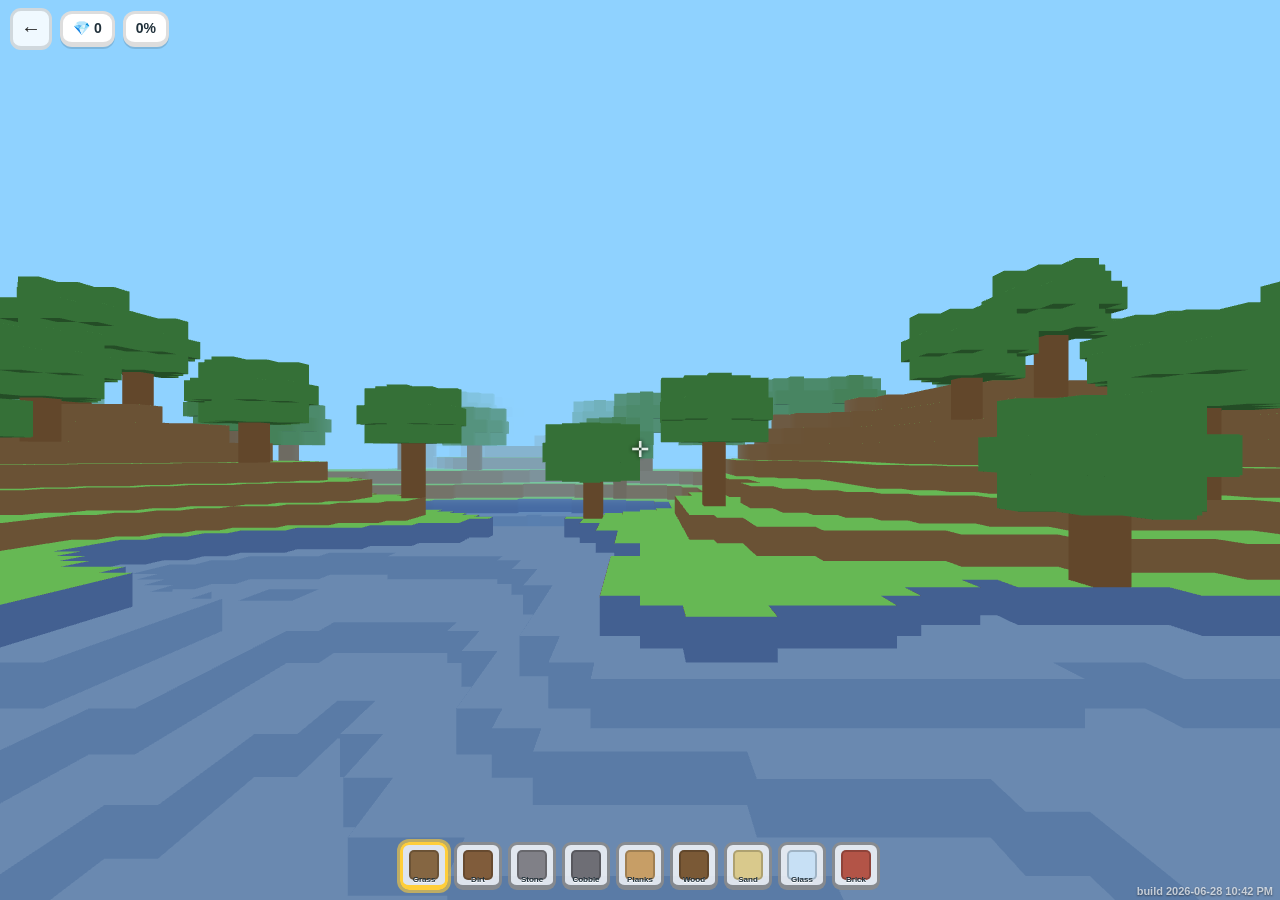
==== craft.html @ 27fb54db "Craft World Phase 1: voxel sandbox (generate/mesh/move/mine/place/hotbar/save), linked from menu" ====
<!DOCTYPE html>
<html lang="en">
<head>
  <meta charset="utf-8">
  <meta name="viewport" content="width=device-width, initial-scale=1, maximum-scale=1, user-scalable=no, viewport-fit=cover">
  <meta name="theme-color" content="#7ec8ff">
  <title>Voblox — Craft World</title>
  <meta name="apple-mobile-web-app-capable" content="yes">
  <meta name="mobile-web-app-capable" content="yes">
  <link rel="manifest" href="manifest.webmanifest">
  <link rel="apple-touch-icon" href="icons/icon-180.png">
  <link rel="stylesheet" href="styles.css">
  <link rel="stylesheet" href="world.css">
  <link rel="stylesheet" href="craft.css">
</head>
<body class="craftbody">
  <canvas id="cw"></canvas>
  <div id="errbar"></div>
  <div id="crosshair">✛</div>
  <div id="chud">
    <a class="iconbtn" href="index.html" title="Back to world">←</a>
    <span class="chip" id="cgems">💎 0</span>
    <span class="chip" id="cgrade"></span>
  </div>
  <div id="hotbar"></div>
  <div id="touch"></div>
  <div id="coverlay" class="overlay" style="display:none"><div id="coverlaybox" class="overlaybox"></div></div>
  <div id="ver" class="ver"></div>
  <div id="loading" class="loading">Generating world… ⛏️</div>

  <script src="vendor/three.min.js"></script>
  <script src="src/version.js"></script>
  <script src="src/content.js"></script>
  <script src="src/engine.js"></script>
  <script src="src/questions.js"></script>
  <script src="src/store.js"></script>
  <script src="src/craft/craft.js"></script>
</body>
</html>
---- styles.css ----
/* Voblox — blocky, bright, Minecraft/Roblox-ish theme */
:root {
  --grass: #5cab3e;
  --grass-dark: #3f7e2a;
  --sky1: #79c7ff;
  --sky2: #b9e6ff;
  --dirt: #8a5a3b;
  --panel: #ffffff;
  --ink: #20303a;
  --gold: #ffce3a;
  --good: #43c34a;
  --bad: #ff5a5a;
  --blue: #2f7be0;
  --shadow: #00000022;
}
* { box-sizing: border-box; }
html, body { margin: 0; height: 100%; }
body {
  font-family: "Trebuchet MS", "Segoe UI", Verdana, sans-serif;
  color: var(--ink);
  background:
    linear-gradient(var(--sky1), var(--sky2));
  min-height: 100%;
  -webkit-text-size-adjust: 100%;
}
#app { max-width: 760px; margin: 0 auto; padding: 14px 16px 60px; }

/* error bar */
#errbar { display:none; background:#b00020; color:#fff; padding:8px 12px; border-radius:8px; margin-bottom:10px; font-size:13px; }

/* HUD */
#hud { display:flex; align-items:center; gap:10px; flex-wrap:wrap; margin-bottom:12px; }
.hud-left { display:flex; gap:8px; flex-wrap:wrap; }
.chip {
  background:#fff; border:3px solid #0002; border-bottom-width:5px; border-radius:12px;
  padding:6px 10px; font-weight:bold; font-size:14px; box-shadow:0 2px 0 var(--shadow);
}
.chip.combo { background:#fff3cf; border-color:#e6b800; }
.meter {
  position:relative; flex:1; min-width:200px; height:30px; background:#0000001a;
  border:3px solid #0003; border-radius:14px; overflow:hidden;
}
.meter-fill {
  height:100%; background:linear-gradient(90deg,#76d275,#43c34a);
  transition:width .5s cubic-bezier(.2,.9,.2,1);
}
.meter-tick { position:absolute; top:0; bottom:0; width:3px; background:#1c63b8; opacity:.8; }
.meter-tick.a { background:#c026d3; }
.meter-label {
  position:absolute; inset:0; display:flex; align-items:center; justify-content:center;
  font-size:12px; font-weight:bold; color:#0a2a12; text-shadow:0 1px 0 #fff8;
}

/* logo / headings */
.logo {
  text-align:center; font-weight:900; letter-spacing:3px; font-size:54px; color:#fff;
  text-shadow:0 3px 0 var(--grass-dark), 0 6px 0 #0003, 3px 0 0 var(--grass-dark);
  margin:8px 0 0;
}
.logo.small { font-size:30px; }
.subtitle { text-align:center; font-weight:bold; color:#0a3a52; margin-bottom:12px; }

/* cards & buttons */
.card {
  background:var(--panel); border:4px solid #0002; border-bottom-width:7px;
  border-radius:18px; padding:18px; box-shadow:0 6px 0 var(--shadow); margin:10px 0;
}
.hero { text-align:center; }
.hero-line { font-size:20px; font-weight:bold; margin:4px 0; }
.hero-sub { color:#3a5566; }
.big-emoji { font-size:54px; }
.bigscore { font-size:64px; font-weight:900; color:var(--grass-dark); }

.menu { display:flex; flex-direction:column; gap:12px; margin-top:8px; }
button { font-family:inherit; cursor:pointer; }
.big {
  display:flex; flex-direction:column; align-items:flex-start; text-align:left;
  background:linear-gradient(#7ed957,#5cab3e); color:#093; color:#0a2e08;
  border:4px solid #2f6b1f; border-bottom-width:8px; border-radius:16px;
  padding:14px 18px; font-weight:bold; transition:transform .05s, border-width .05s;
}
.big .bl { font-size:22px; }
.big .bs { font-size:13px; font-weight:normal; opacity:.85; }
.big:active { transform:translateY(3px); border-bottom-width:4px; }
#mock.big, button#mock { background:linear-gradient(#ffd86b,#ffbf3a); border-color:#c98a00; color:#5a3d00; }
#words.big, button#words { background:linear-gradient(#9ad0ff,#5aa6f0); border-color:#2f6fb0; color:#073; color:#06324f; }
#settings.big, button#settings { background:linear-gradient(#e7e7e7,#c9c9c9); border-color:#8a8a8a; color:#222; }

.tip { text-align:center; color:#0a3a52; font-size:13px; margin-top:14px; opacity:.9; }

/* question */
.qhead { display:flex; justify-content:space-between; align-items:center; font-weight:bold; color:#0a3a52; margin-bottom:4px; }
.stop, .danger {
  background:#fff; border:3px solid #0003; border-bottom-width:5px; border-radius:10px;
  padding:6px 10px; font-weight:bold; font-size:13px;
}
.danger { background:#ffe0e0; border-color:#d33; color:#a00; margin-top:10px; }
.qcard { min-height:120px; }
.prompt { font-size:22px; line-height:1.35; margin-bottom:14px; }
.prompt .target { color:var(--blue); }
.quote { display:inline-block; margin-top:6px; color:#26424f; font-style:italic; }
.replay { font-size:13px; padding:2px 8px; border:2px solid #0003; border-radius:8px; background:#eef; }

.choices { display:flex; flex-direction:column; gap:10px; }
.choice {
  display:flex; align-items:center; gap:10px; text-align:left;
  background:#f4f8ff; border:3px solid #0002; border-bottom-width:6px; border-radius:14px;
  padding:12px 14px; font-size:18px; font-weight:600;
}
.choice .num { background:#2f7be0; color:#fff; width:26px; height:26px; flex:0 0 26px;
  border-radius:8px; display:flex; align-items:center; justify-content:center; font-size:14px; }
.choice:active { transform:translateY(2px); }
.choice.right { background:#d8f7d6; border-color:var(--good); }
.choice.wrong { background:#ffd9d9; border-color:var(--bad); }

.typebox { display:flex; flex-wrap:wrap; gap:10px; align-items:center; }
#answer {
  flex:1; min-width:200px; font-size:24px; padding:12px 14px; border:3px solid #0003;
  border-bottom-width:6px; border-radius:14px; font-family:inherit;
}
#answer.almost { border-color:var(--gold); background:#fff7e0; }
.submit {
  background:linear-gradient(#7ed957,#5cab3e); color:#0a2e08; border:3px solid #2f6b1f;
  border-bottom-width:6px; border-radius:14px; padding:12px 18px; font-weight:bold; font-size:18px;
}
.submit:active { transform:translateY(2px); }
.big-next { margin-top:14px; width:100%; }
.hint { width:100%; color:#b8860b; font-weight:bold; font-size:14px; }

/* feedback */
.fb { font-size:22px; font-weight:bold; margin-bottom:8px; }
.fb.good { color:var(--grass-dark); }
.fb.bad { color:#c0392b; }
.gain { color:#0a7d23; }
.reveal { background:#f6faff; border:3px dashed #9ec3ee; border-radius:14px; padding:12px 14px; }
.rword { font-size:22px; font-weight:bold; }
.pos { color:#7a8; font-size:15px; font-weight:normal; }
.rdef { font-size:18px; margin:4px 0; }
.rex { color:#345; font-style:italic; }
.rmnem { margin-top:8px; background:#fff5d6; border-radius:10px; padding:6px 10px; }
.loot { margin-top:10px; background:#efeaff; border:3px solid #b9a7f0; border-radius:12px; padding:10px; font-weight:bold; text-align:center; }
.muted { color:#789; font-weight:normal; font-size:13px; }

/* word list */
.wordlist { display:flex; flex-direction:column; gap:10px; }
.wrow { display:flex; gap:12px; background:#fff; border:3px solid #0002; border-bottom-width:6px; border-radius:14px; padding:12px; }
.say { font-size:20px; background:#eef6ff; border:3px solid #0002; border-radius:12px; height:46px; width:46px; flex:0 0 46px; }
.winfo { flex:1; }

/* dictionary-style entries (feedback + word list) */
.pron { color:#7a8aa0; font-weight:normal; font-size:14px; }
.badge { background:#ffe08a; color:#7a5300; border:2px solid #e3b94a; border-radius:8px;
  font-size:12px; font-weight:bold; padding:1px 7px; vertical-align:middle; }
.senses { margin-top:4px; }
.sense { margin:6px 0; padding-left:4px; }
.snum { display:inline-flex; align-items:center; justify-content:center; width:20px; height:20px;
  background:#2f7be0; color:#fff; border-radius:6px; font-size:12px; font-weight:bold; margin-right:6px; }
.posclue { color:#7a8; }
.forms-h { margin-top:8px; font-size:13px; font-weight:bold; color:#5a6b7a; }
.form { margin:4px 0 4px 6px; color:#33424f; font-size:15px; }
.form .rex { font-size:13px; }

/* settings */
.code { width:100%; height:90px; font-family:monospace; font-size:12px; border:3px solid #0003; border-radius:12px; padding:8px; resize:vertical; }
.row { display:flex; gap:10px; flex-wrap:wrap; margin:8px 0; }
.filelabel { display:inline-flex; align-items:center; cursor:pointer; }
hr { border:none; border-top:2px dashed #cdd; margin:14px 0; }

/* cross-page link button */
.worldlink { position:fixed; top:10px; right:10px; z-index:30; text-decoration:none;
  background:#fff; border:3px solid #0002; border-bottom-width:5px; border-radius:12px;
  padding:8px 12px; font-weight:bold; color:#20303a; font-family:"Trebuchet MS",sans-serif; }
.worldlink:active { transform:translateY(2px); }

/* confetti */
#fx { position:fixed; inset:0; pointer-events:none; overflow:hidden; }
.confetti {
  position:absolute; top:-20px; width:12px; height:12px; border-radius:3px;
  animation:fall 1.1s ease-in forwards;
}
@keyframes fall {
  to { transform:translateY(105vh) rotate(540deg); opacity:.2; }
}

@media (max-width:520px) {
  .logo { font-size:40px; }
  .prompt { font-size:20px; }
}
---- world.css ----
/* Voblox 3D world — layout over the canvas */
html, body.world { margin:0; height:100%; overflow:hidden; background:#9fd6ff; touch-action:none;
  -webkit-user-select:none; user-select:none; }
#c { position:fixed; inset:0; width:100vw; height:100vh; display:block; }

.loading { position:fixed; inset:0; display:flex; align-items:center; justify-content:center;
  font-family:"Trebuchet MS",sans-serif; font-size:24px; color:#0a3a52; font-weight:bold; }

/* HUD */
#whud { position:fixed; top:0; left:0; right:0; display:flex; gap:8px; align-items:center;
  padding:calc(env(safe-area-inset-top) + 8px) 10px 8px; font-family:"Trebuchet MS",sans-serif; }
#whud .hud-left { display:flex; gap:6px; }
#whud .chip { background:#ffffffdd; border:3px solid #0002; border-bottom-width:4px; border-radius:11px;
  padding:5px 9px; font-weight:bold; font-size:14px; }
#whud .chip.combo { background:#fff3cf; border-color:#e6b800; }
#whud .meter { position:relative; flex:1; height:26px; background:#00000026; border:3px solid #0003;
  border-radius:13px; overflow:hidden; min-width:90px; }
#whud .meter-fill { height:100%; width:0; background:linear-gradient(90deg,#76d275,#43c34a); transition:width .5s; }
#whud .meter-tick { position:absolute; top:0; bottom:0; width:3px; background:#1c63b8; }
#whud .meter-tick.a { background:#c026d3; }
#whud .meter-label { position:absolute; inset:0; display:flex; align-items:center; justify-content:center;
  font-size:12px; font-weight:bold; color:#0a2a12; text-shadow:0 1px 0 #fff8; }
.hud-right { display:flex; gap:6px; }
.iconbtn { width:42px; height:42px; display:flex; align-items:center; justify-content:center;
  font-size:20px; text-decoration:none; background:#ffffffdd; border:3px solid #0002; border-bottom-width:4px;
  border-radius:11px; color:#222; cursor:pointer; }
.iconbtn:active { transform:translateY(2px); }

/* floating prompt */
.prompt-float { position:fixed; left:50%; top:64%; transform:translateX(-50%); z-index:5;
  background:#000a; color:#fff; padding:8px 14px; border-radius:12px; font-family:"Trebuchet MS",sans-serif;
  font-weight:bold; font-size:16px; pointer-events:none; }
.prompt-float b { color:#ffe14d; }

/* mobile interact button */
.actbtn { position:fixed; right:calc(env(safe-area-inset-right) + 18px); bottom:calc(env(safe-area-inset-bottom) + 26px);
  z-index:6; background:linear-gradient(#ffd86b,#ffae2e); color:#5a3d00; border:4px solid #c98a00;
  border-bottom-width:7px; border-radius:18px; padding:16px 22px; font-weight:900; font-size:18px;
  font-family:"Trebuchet MS",sans-serif; box-shadow:0 4px 0 #0003; }
.actbtn:active { transform:translateY(3px); border-bottom-width:4px; }

/* build/version label */
.ver { position: fixed; right: 7px; bottom: 3px; z-index: 4; font: 600 11px "Trebuchet MS", sans-serif;
  color: #ffffffb0; text-shadow: 0 1px 2px #0007; pointer-events: none; }

/* virtual joystick */
#joy { position:fixed; z-index:6; width:120px; height:120px; border-radius:50%; background:#ffffff33;
  border:3px solid #ffffff66; display:none; pointer-events:none; }
#joynub { position:absolute; width:54px; height:54px; left:33px; top:33px; border-radius:50%;
  background:#ffffffcc; border:3px solid #0002; }

/* overlay (quizzes / menu) reuses the .card/.choice styles from styles.css */
.overlay { position:fixed; inset:0; z-index:20; background:#0006; backdrop-filter:blur(2px);
  display:flex; align-items:center; justify-content:center; padding:14px;
  font-family:"Trebuchet MS","Segoe UI",sans-serif; color:#20303a; }
.overlaybox { width:100%; max-width:620px; max-height:92vh; overflow:auto; }
.overlaybox .card { background:#fff; border:4px solid #0002; border-bottom-width:7px; border-radius:18px;
  padding:18px; box-shadow:0 8px 0 #0003; }
.gatehead { display:flex; justify-content:space-between; align-items:center; color:#fff; font-weight:bold;
  margin-bottom:8px; }
.gatehead .x { background:#ffffffcc; border:3px solid #0003; border-radius:10px; padding:5px 10px; font-weight:bold; cursor:pointer; }

/* menu list */
.menucard h2 { margin:2px 0 12px; }
.menubtn { display:flex; align-items:center; gap:10px; width:100%; text-align:left; text-decoration:none;
  background:#f4f8ff; border:3px solid #0002; border-bottom-width:6px; border-radius:14px; padding:13px 15px;
  font-size:18px; font-weight:600; color:#20303a; margin-bottom:10px; cursor:pointer; }
.menubtn:active { transform:translateY(2px); }
.menubtn.locked { opacity:.55; }

/* chess board */
.chess { display:grid; grid-template-columns:repeat(8,1fr); width:min(86vw,420px); aspect-ratio:1/1;
  margin:10px auto; border:5px solid #5a3a1a; border-radius:8px; overflow:hidden; }
.sq { display:flex; align-items:center; justify-content:center; font-size:min(8vw,38px); cursor:pointer;
  line-height:1; user-select:none; }
.sq.light { background:#f0d9b5; } .sq.dark { background:#b58863; }
.sq.sel { box-shadow:inset 0 0 0 4px #2f7be0; }
.sq.hint { box-shadow:inset 0 0 0 4px #43c34a88; }
.chess-msg { text-align:center; font-weight:bold; font-size:18px; min-height:24px; }

/* desktop hint footer */
.help { color:#0a3a52; font-size:13px; }
@media (hover:hover) and (pointer:fine) { .actbtn { display:none !important; } }
---- craft.css ----
/* Voblox — Craft World (voxel sandbox) */
html, body.craftbody { margin: 0; height: 100%; overflow: hidden; background: #7ec8ff; touch-action: none;
  -webkit-user-select: none; user-select: none; }
#cw { position: fixed; inset: 0; width: 100vw; height: 100vh; display: block; }

#crosshair { position: fixed; left: 50%; top: 50%; transform: translate(-50%, -50%); color: #fff;
  font-size: 22px; text-shadow: 0 0 4px #000; pointer-events: none; z-index: 3; opacity: .85; }

#chud { position: fixed; top: 0; left: 0; right: 0; display: flex; gap: 8px; align-items: center;
  padding: calc(env(safe-area-inset-top) + 8px) 10px 0; font-family: "Trebuchet MS", sans-serif; z-index: 5; }
#chud .iconbtn { text-decoration: none; }

/* hotbar */
#hotbar { position: fixed; left: 50%; bottom: calc(env(safe-area-inset-bottom) + 10px); transform: translateX(-50%);
  display: flex; gap: 6px; z-index: 5; }
.slot { position: relative; width: 48px; height: 48px; border: 3px solid #0006; border-bottom-width: 5px;
  border-radius: 9px; background: #ffffffcc; display: flex; align-items: center; justify-content: center; cursor: pointer; }
.slot .sw { width: 30px; height: 30px; border-radius: 5px; border: 2px solid #00000033; }
.slot .nm { position: absolute; bottom: 1px; left: 0; right: 0; text-align: center; font-size: 8px; font-weight: bold;
  color: #20303a; text-shadow: 0 1px 0 #fff; overflow: hidden; white-space: nowrap; }
.slot.sel { border-color: #ffce3a; box-shadow: 0 0 0 3px #ffce3a99; }

/* touch controls */
#touch { position: fixed; inset: 0; z-index: 4; pointer-events: none; }
#tjoy { position: fixed; width: 128px; height: 128px; border-radius: 50%; background: #ffffff2e;
  border: 3px solid #ffffff66; display: none; z-index: 6; pointer-events: none; }
#tnub { position: absolute; width: 56px; height: 56px; left: 33px; top: 33px; border-radius: 50%;
  background: #ffffffcc; border: 3px solid #00000022; }
.tbtn { position: fixed; z-index: 6; pointer-events: auto; background: #ffffffd0; border: 3px solid #0003;
  border-bottom-width: 6px; border-radius: 16px; font-weight: 900; display: flex; align-items: center;
  justify-content: center; font-family: "Trebuchet MS", sans-serif; -webkit-user-select: none; user-select: none; }
.tbtn:active { transform: translateY(2px); }
#bMine { right: calc(env(safe-area-inset-right) + 16px); bottom: calc(env(safe-area-inset-bottom) + 150px); width: 76px; height: 76px; font-size: 30px; background: #ffd0a0e0; }
#bPlace { right: calc(env(safe-area-inset-right) + 104px); bottom: calc(env(safe-area-inset-bottom) + 96px); width: 70px; height: 70px; font-size: 26px; background: #a0d0ffe0; }
#bJump { right: calc(env(safe-area-inset-right) + 22px); bottom: calc(env(safe-area-inset-bottom) + 66px); width: 70px; height: 70px; font-size: 26px; background: #c0ffc0e0; }
/* hide touch buttons on desktop */
@media (hover: hover) and (pointer: fine) { .tbtn, #tjoy { display: none !important; } }
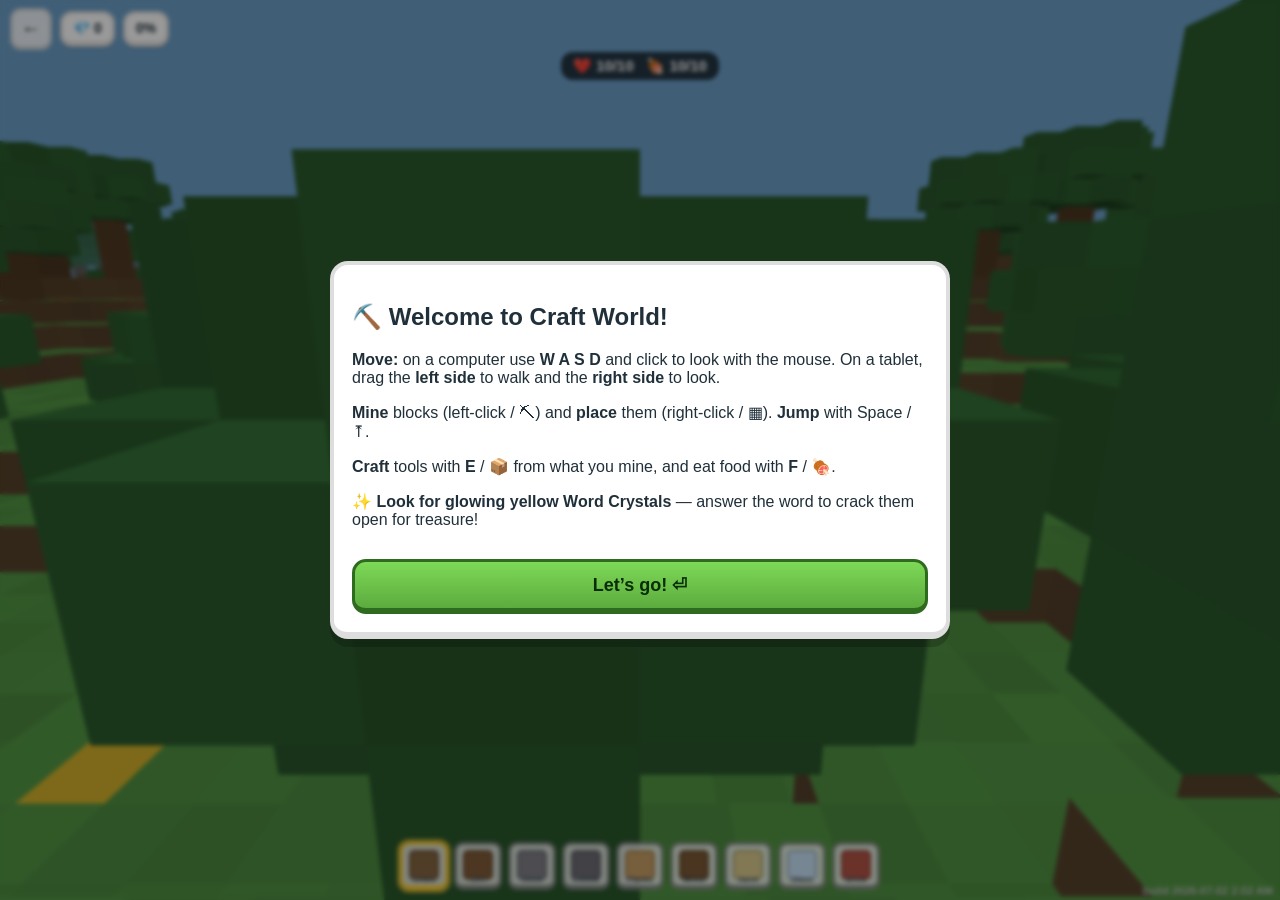
==== commit f263d8fd: "Arcade platform: XP/levels, avatar skins, items, bots, save slots, test harness - profile.js: schema" ====
--- a/craft.html
+++ b/craft.html
@@ -34,6 +34,7 @@
   <script src="src/engine.js"></script>
   <script src="src/questions.js"></script>
   <script src="src/store.js"></script>
+  <script src="src/profile.js"></script>
   <script src="src/craft/craft.js"></script>
 </body>
 </html>
--- a/styles.css
+++ b/styles.css
@@ -58,6 +58,16 @@
   margin:8px 0 0;
 }
 .logo.small { font-size:30px; }
+
+/* lesson picker (study home) */
+.lessonpick { display:flex; gap:8px; justify-content:center; flex-wrap:wrap; margin:6px 0 14px; }
+.lpick {
+  font-family:inherit; font-weight:bold; font-size:14px; color:var(--ink); background:#fff;
+  border:3px solid #0002; border-bottom-width:5px; border-radius:12px; padding:6px 14px;
+  cursor:pointer; box-shadow:0 2px 0 var(--shadow);
+}
+.lpick.on { color:#fff; background:var(--grass); border-color:var(--grass-dark); }
+.lpick:active { transform:translateY(2px); border-bottom-width:3px; }
 .subtitle { text-align:center; font-weight:bold; color:#0a3a52; margin-bottom:12px; }
 
 /* cards & buttons */
--- a/craft.css
+++ b/craft.css
@@ -35,3 +35,42 @@
 #bJump { right: calc(env(safe-area-inset-right) + 22px); bottom: calc(env(safe-area-inset-bottom) + 66px); width: 70px; height: 70px; font-size: 26px; background: #c0ffc0e0; }
 /* hide touch buttons on desktop */
 @media (hover: hover) and (pointer: fine) { .tbtn, #tjoy { display: none !important; } }
+
+/* hotbar count badge */
+.slot .cnt { position: absolute; top: 1px; right: 2px; font-size: 10px; font-weight: 900; color: #20303a;
+  background: #ffffffcc; border-radius: 5px; padding: 0 3px; line-height: 1.25; }
+
+/* touch craft button */
+#bCraft { right: calc(env(safe-area-inset-right) + 104px); bottom: calc(env(safe-area-inset-bottom) + 172px);
+  width: 60px; height: 60px; font-size: 24px; background: #e0c0ffe0; }
+
+/* crafting screen */
+.mats { margin-bottom: 8px; line-height: 2.1; }
+.mchip { display: inline-flex; align-items: center; gap: 4px; background: #eef2f8; border: 2px solid #0001;
+  border-radius: 9px; padding: 2px 7px; margin: 2px; font-size: 13px; font-weight: bold; color: #20303a; }
+.csw { width: 16px; height: 16px; border-radius: 4px; border: 1px solid #0002; display: inline-block; }
+.cem { font-size: 15px; }
+.recipes { display: grid; grid-template-columns: 1fr 1fr; gap: 8px; }
+.crecipe { display: flex; flex-direction: column; align-items: flex-start; gap: 2px; text-align: left;
+  background: #f4f8ff; border: 3px solid #0002; border-bottom-width: 5px; border-radius: 12px; padding: 8px 10px;
+  font-size: 14px; cursor: pointer; color: #20303a; }
+.crecipe:active { transform: translateY(2px); }
+.crecipe.dis { opacity: .45; cursor: default; }
+.crecipe .needs { font-size: 11px; color: #6a7b8a; font-weight: normal; }
+@media (max-width: 520px) { .recipes { grid-template-columns: 1fr; } }
+
+/* survival HUD (health/hunger) */
+#surv { position: fixed; top: calc(env(safe-area-inset-top) + 52px); left: 50%; transform: translateX(-50%);
+  z-index: 5; background: #000000aa; color: #fff; border-radius: 12px; padding: 5px 12px; font-weight: bold;
+  font-size: 15px; font-family: "Trebuchet MS", sans-serif; white-space: nowrap; transition: background .12s; }
+#surv.hurt { background: #c0202099; }
+#surv .eatable { color: #ffe14d; }
+#bEat { right: calc(env(safe-area-inset-right) + 16px); bottom: calc(env(safe-area-inset-bottom) + 234px);
+  width: 60px; height: 60px; font-size: 24px; background: #ffd0a0e0; }
+
+/* achievement / feedback toast */
+.ctoast { position: fixed; left: 50%; top: calc(env(safe-area-inset-top) + 92px); transform: translateX(-50%);
+  z-index: 70; background: #1c2330ee; color: #fff; border: 2px solid #ffce3a; border-radius: 14px;
+  padding: 10px 18px; font-family: "Trebuchet MS", sans-serif; font-weight: bold; font-size: 15px;
+  box-shadow: 0 6px 20px #0006; opacity: 0; transition: opacity .35s; pointer-events: none;
+  max-width: 86vw; text-align: center; }
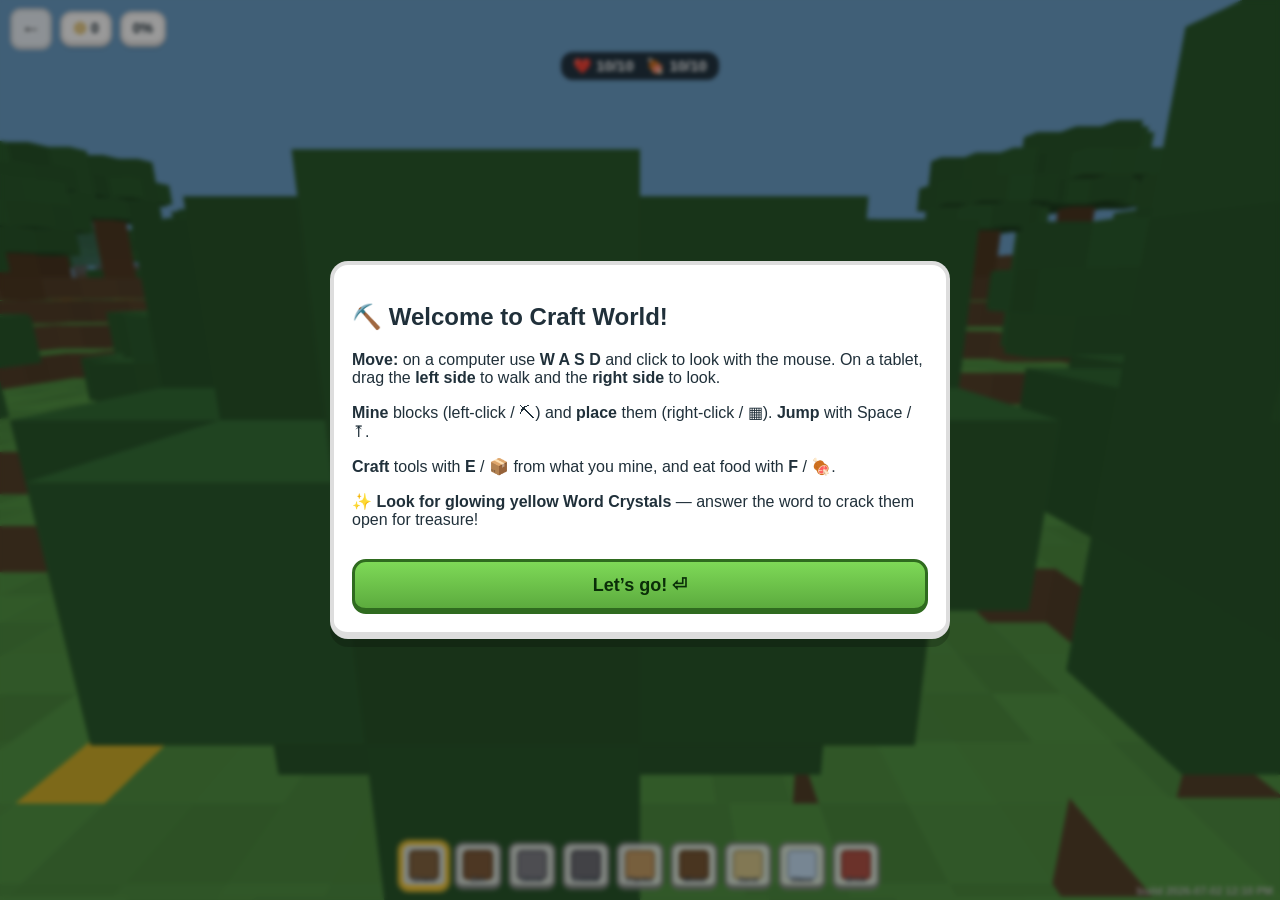
==== commit 288d4818: "Vobux gets its icon (Leo-approved Robux-style gold hexagon) - icons/vobux.png (+ vobux-128): cleaned" ====
--- a/craft.html
+++ b/craft.html
@@ -19,7 +19,7 @@
   <div id="crosshair">✛</div>
   <div id="chud">
     <a class="iconbtn" href="index.html" title="Back to world">←</a>
-    <span class="chip" id="cgems">💎 0</span>
+    <span class="chip" id="cgems"><img class="vbx" src="icons/vobux.png" alt="V"> 0</span>
     <span class="chip" id="cgrade"></span>
   </div>
   <div id="hotbar"></div>
--- a/styles.css
+++ b/styles.css
@@ -196,3 +196,7 @@
   .logo { font-size:40px; }
   .prompt { font-size:20px; }
 }
+
+/* Vobux currency icon (Leo's Robux-style hexagon) */
+.vbx { height: 1em; width: 1em; vertical-align: -0.12em; }
+
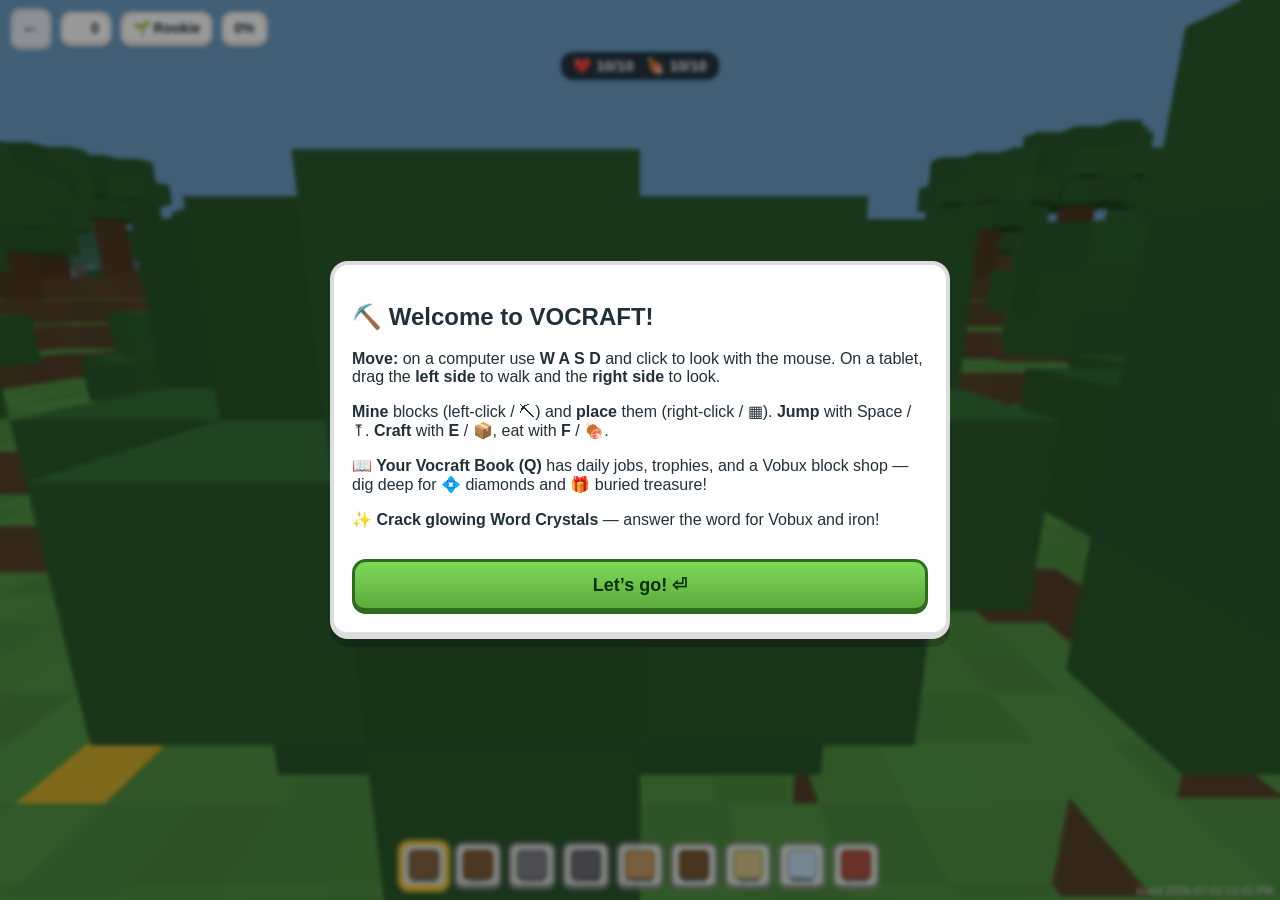
==== commit 5f24daf6: "VOCRAFT: Craft World renamed and overhauled into a full game Content (the Minecraft chase): - DIAMON" ====
--- a/craft.html
+++ b/craft.html
@@ -4,7 +4,7 @@
   <meta charset="utf-8">
   <meta name="viewport" content="width=device-width, initial-scale=1, maximum-scale=1, user-scalable=no, viewport-fit=cover">
   <meta name="theme-color" content="#7ec8ff">
-  <title>Voblox — Craft World</title>
+  <title>Voblox — Vocraft</title>
   <meta name="apple-mobile-web-app-capable" content="yes">
   <meta name="mobile-web-app-capable" content="yes">
   <link rel="manifest" href="manifest.webmanifest">
@@ -20,6 +20,7 @@
   <div id="chud">
     <a class="iconbtn" href="index.html" title="Back to world">←</a>
     <span class="chip" id="cgems"><img class="vbx" src="icons/vobux.png" alt="V"> 0</span>
+    <span class="chip" id="crank"></span>
     <span class="chip" id="cgrade"></span>
   </div>
   <div id="hotbar"></div>
